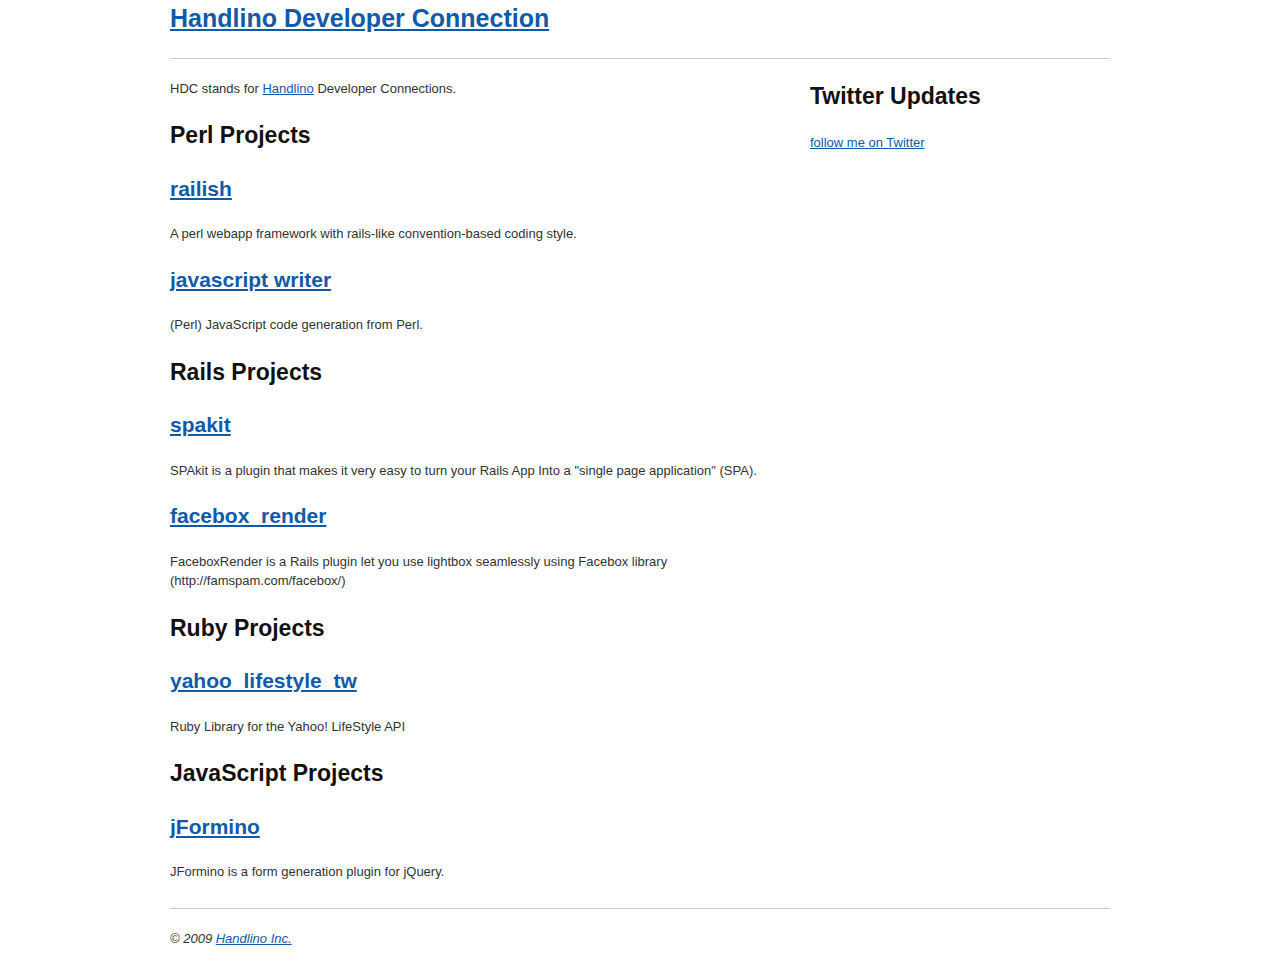
==== prototype/index.html @ f9f8546f "add prototype" ====
<!DOCTYPE HTML PUBLIC "-//W3C//DTD HTML 4.01//EN" "http://www.w3.org/TR/html4/strict.dtd">
<html>
<head>
   <meta http-equiv="content-type" content="text/html; charset=utf-8">
   <title>Handlino Developer Connection - Home</title>
   <meta name="author" content="Handlino Inc.`">

   <link rel="stylesheet" href="/css/reset.css" type="text/css" media="screen, projection">
   <link rel="stylesheet" href="/css/text.css" type="text/css" media="screen, projection">
   <link rel="stylesheet" href="/css/960.css" type="text/css" media="screen, projection">

   <!-- CodeRay syntax highlighting CSS -->
   <link rel="stylesheet" href="/css/coderay.css" type="text/css">

   <!-- Homepage CSS -->
   <link rel="stylesheet" href="/css/site.css" type="text/css" media="screen, projection">
</head>
<body>

<div class="container_12">
    <div class="grid_12" id="hd">
        <h1><a href="/">Handlino Developer Connection</a></h1>
        <hr>
    </div>
    <div class="grid_8" id="main">
        <p>HDC stands for <a href="http://handlino.com/">Handlino</a> Developer Connections.</p>

<h2>Perl Projects</h2>

<h3><a href="http://github.com/gugod/railsish/">railish</a></h3>

<p>A perl webapp framework with rails-like convention-based coding style.</p>

<h3><a href="http://github.com/gugod/javascript-writer/">javascript writer</a></h3>

<p>(Perl) JavaScript code generation from Perl.</p>

<h2>Rails Projects</h2>

<h3><a href="http://github.com/ihower/spakit/">spakit</a></h3>

<p>SPAkit is a plugin that makes it very easy to turn your Rails App Into a "single page application" (SPA).</p>

<h3><a href="http://github.com/ihower/facebox_render/">facebox_render</a></h3>

<p>FaceboxRender is a Rails plugin let you use lightbox seamlessly using Facebox library (http://famspam.com/facebox/)</p>

<h2>Ruby Projects</h2>

<h3><a href="http://github.com/ihower/yahoo_lifestyle_tw/">yahoo_lifestyle_tw</a></h3>

<p>Ruby Library for the Yahoo! LifeStyle API</p>

<h2>JavaScript Projects</h2>

<h3><a href="http://github.com/handlino/jformino/">jFormino</a></h3>

<p>JFormino is a form generation plugin for jQuery.</p>

    </div>
    <div class="grid_4" id="sidebar">
        <div id="twitter_div">
            <h2 class="sidebar-title">Twitter Updates</h2>
            <ul id="twitter_update_list"></ul>
            <a href="http://twitter.com/handlino" id="twitter-link">follow me on Twitter</a>
        </div>
    </div>
    <div class="clear">&nbsp;</div>
    <div class="grid_12" id="footer">
        <hr>
        <address>&copy; 2009 <a href="http://handlino.com/">Handlino Inc.</a></address>
    </div>
</div>
<script type="text/javascript" src="http://twitter.com/javascripts/blogger.js"></script>
<script type="text/javascript" src="http://twitter.com/statuses/user_timeline/handlino.json?callback=twitterCallback2&amp;count=5"></script>
</body>
</html>
---- css/text.css ----
body{font:13px/1.5 Helvetica,Arial,'Liberation Sans',FreeSans,sans-serif}a:focus{outline:1px dotted invert}hr{border:0 #ccc solid;border-top-width:1px;clear:both;height:0}h1{font-size:25px}h2{font-size:23px}h3{font-size:21px}h4{font-size:19px}h5{font-size:17px}h6{font-size:15px}ol{list-style:decimal}ul{list-style:square}li{margin-left:30px}p,dl,hr,h1,h2,h3,h4,h5,h6,ol,ul,pre,table,address,fieldset{margin-bottom:20px}
---- css/960.css ----
.container_12,.container_16{margin-left:auto;margin-right:auto;width:960px}.grid_1,.grid_2,.grid_3,.grid_4,.grid_5,.grid_6,.grid_7,.grid_8,.grid_9,.grid_10,.grid_11,.grid_12,.grid_13,.grid_14,.grid_15,.grid_16{display:inline;float:left;margin-left:10px;margin-right:10px}.container_12 .grid_3,.container_16 .grid_4{width:220px}.container_12 .grid_6,.container_16 .grid_8{width:460px}.container_12 .grid_9,.container_16 .grid_12{width:700px}.container_12 .grid_12,.container_16 .grid_16{width:940px}.alpha{margin-left:0}.omega{margin-right:0}.container_12 .grid_1{width:60px}.container_12 .grid_2{width:140px}.container_12 .grid_4{width:300px}.container_12 .grid_5{width:380px}.container_12 .grid_7{width:540px}.container_12 .grid_8{width:620px}.container_12 .grid_10{width:780px}.container_12 .grid_11{width:860px}.container_16 .grid_1{width:40px}.container_16 .grid_2{width:100px}.container_16 .grid_3{width:160px}.container_16 .grid_5{width:280px}.container_16 .grid_6{width:340px}.container_16 .grid_7{width:400px}.container_16 .grid_9{width:520px}.container_16 .grid_10{width:580px}.container_16 .grid_11{width:640px}.container_16 .grid_13{width:760px}.container_16 .grid_14{width:820px}.container_16 .grid_15{width:880px}.container_12 .prefix_3,.container_16 .prefix_4{padding-left:240px}.container_12 .prefix_6,.container_16 .prefix_8{padding-left:480px}.container_12 .prefix_9,.container_16 .prefix_12{padding-left:720px}.container_12 .prefix_1{padding-left:80px}.container_12 .prefix_2{padding-left:160px}.container_12 .prefix_4{padding-left:320px}.container_12 .prefix_5{padding-left:400px}.container_12 .prefix_7{padding-left:560px}.container_12 .prefix_8{padding-left:640px}.container_12 .prefix_10{padding-left:800px}.container_12 .prefix_11{padding-left:880px}.container_16 .prefix_1{padding-left:60px}.container_16 .prefix_2{padding-left:120px}.container_16 .prefix_3{padding-left:180px}.container_16 .prefix_5{padding-left:300px}.container_16 .prefix_6{padding-left:360px}.container_16 .prefix_7{padding-left:420px}.container_16 .prefix_9{padding-left:540px}.container_16 .prefix_10{padding-left:600px}.container_16 .prefix_11{padding-left:660px}.container_16 .prefix_13{padding-left:780px}.container_16 .prefix_14{padding-left:840px}.container_16 .prefix_15{padding-left:900px}.container_12 .suffix_3,.container_16 .suffix_4{padding-right:240px}.container_12 .suffix_6,.container_16 .suffix_8{padding-right:480px}.container_12 .suffix_9,.container_16 .suffix_12{padding-right:720px}.container_12 .suffix_1{padding-right:80px}.container_12 .suffix_2{padding-right:160px}.container_12 .suffix_4{padding-right:320px}.container_12 .suffix_5{padding-right:400px}.container_12 .suffix_7{padding-right:560px}.container_12 .suffix_8{padding-right:640px}.container_12 .suffix_10{padding-right:800px}.container_12 .suffix_11{padding-right:880px}.container_16 .suffix_1{padding-right:60px}.container_16 .suffix_2{padding-right:120px}.container_16 .suffix_3{padding-right:180px}.container_16 .suffix_5{padding-right:300px}.container_16 .suffix_6{padding-right:360px}.container_16 .suffix_7{padding-right:420px}.container_16 .suffix_9{padding-right:540px}.container_16 .suffix_10{padding-right:600px}.container_16 .suffix_11{padding-right:660px}.container_16 .suffix_13{padding-right:780px}.container_16 .suffix_14{padding-right:840px}.container_16 .suffix_15{padding-right:900px}.clear{clear:both;display:block;overflow:hidden;visibility:hidden;width:0;height:0}.clearfix:after{clear:both;content:'.';display:block;visibility:hidden;height:0}.clearfix{display:inline-block}* html .clearfix{height:1%}.clearfix{display:block}
---- css/coderay.css ----
.CodeRay {
  padding: 0.5em;
  margin-bottom: 1.3em;
  background-color: #eee;
  border: 1px solid #aaa;
  font: 1.1em Monaco, 'Courier New', 'Terminal', monospace;
  color: #100;
}
.CodeRay pre {
  padding: 0px;
  margin: 0px;
  overflow: auto;
  background-color: transparent;
  border: none;
}

div.CodeRay { }

span.CodeRay { white-space: pre; border: 0px; padding: 2px }

table.CodeRay { border-collapse: collapse; width: 100%; padding: 2px }
table.CodeRay td { padding: 2px 4px; vertical-align: top }

.CodeRay .line_numbers, .CodeRay .no {
  background-color: #def;
  color: gray;
  text-align: right;
}
.CodeRay .line_numbers tt { font-weight: bold }
.CodeRay .no { padding: 0px 4px }

ol.CodeRay { font-size: 10pt }
ol.CodeRay li { white-space: pre }

.CodeRay .debug { color:white ! important; background:blue ! important; }

.CodeRay .af { color:#00C }
.CodeRay .an { color:#007 }
.CodeRay .av { color:#700 }
.CodeRay .aw { color:#C00 }
.CodeRay .bi { color:#509; font-weight:bold }
.CodeRay .c  { color:#666; }

.CodeRay .ch { color:#04D }
.CodeRay .ch .k { color:#04D }
.CodeRay .ch .dl { color:#039 }

.CodeRay .cl { color:#B06; font-weight:bold }
.CodeRay .co { color:#036; font-weight:bold }
.CodeRay .cr { color:#0A0 }
.CodeRay .cv { color:#369 }
.CodeRay .df { color:#099; font-weight:bold }
.CodeRay .di { color:#088; font-weight:bold }
.CodeRay .dl { color:black }
.CodeRay .do { color:#970 }
.CodeRay .ds { color:#D42; font-weight:bold }
.CodeRay .e  { color:#666; font-weight:bold }
.CodeRay .en { color:#800; font-weight:bold }
.CodeRay .er { color:#F00; background-color:#FAA }
.CodeRay .ex { color:#F00; font-weight:bold }
.CodeRay .fl { color:#60E; font-weight:bold }
.CodeRay .fu { color:#06B; font-weight:bold }
.CodeRay .gv { color:#d70; font-weight:bold }
.CodeRay .hx { color:#058; font-weight:bold }
.CodeRay .i  { color:#00D; font-weight:bold }
.CodeRay .ic { color:#B44; font-weight:bold }

.CodeRay .il { background: #eee }
.CodeRay .il .il { background: #ddd }
.CodeRay .il .il .il { background: #ccc }
.CodeRay .il .idl { font-weight: bold; color: #888 }

.CodeRay .in { color:#B2B; font-weight:bold }
.CodeRay .iv { color:#33B }
.CodeRay .la { color:#970; font-weight:bold }
.CodeRay .lv { color:#963 }
.CodeRay .oc { color:#40E; font-weight:bold }
.CodeRay .of { color:#000; font-weight:bold }
.CodeRay .op { }
.CodeRay .pc { color:#038; font-weight:bold }
.CodeRay .pd { color:#369; font-weight:bold }
.CodeRay .pp { color:#579 }
.CodeRay .pt { color:#339; font-weight:bold }
.CodeRay .r  { color:#080; font-weight:bold }

.CodeRay .rx { background-color:#fff0ff }
.CodeRay .rx .k { color:#808 }
.CodeRay .rx .dl { color:#404 }
.CodeRay .rx .mod { color:#C2C }
.CodeRay .rx .fu  { color:#404; font-weight: bold }

.CodeRay .s  { background-color:#fff0f0 }
.CodeRay .s  .s { background-color:#ffe0e0 }
.CodeRay .s  .s  .s { background-color:#ffd0d0 }
.CodeRay .s  .k { color:#D20 }
.CodeRay .s  .dl { color:#710 }

.CodeRay .sh { background-color:#f0fff0 }
.CodeRay .sh .k { color:#2B2 }
.CodeRay .sh .dl { color:#161 }

.CodeRay .sy { color:#A60 }
.CodeRay .sy .k { color:#A60 }
.CodeRay .sy .dl { color:#630 }

.CodeRay .ta { color:#070 }
.CodeRay .tf { color:#070; font-weight:bold }
.CodeRay .ts { color:#D70; font-weight:bold }
.CodeRay .ty { color:#339; font-weight:bold }
.CodeRay .v  { color:#036 }
.CodeRay .xt { color:#444 }
---- css/site.css ----
body {
  font-family: Verdana, "Bitstream Vera Sans", sans-serif;
  color: #333;
}

/* Headings
 * --------------------------------------------------------------------- */
h1,h2,h3,h4,h5,h6 { color: #111; }

/* Text Elements
 * --------------------------------------------------------------------- */
a                 { color: #125AA7; }
a:hover           { color: #000; }
blockquote        { color: #666; }

pre {
  background: #eee;
  border:     1px solid #ddd;
}

hr {
  background: #B2CCFF;
  color:      #B2CCFF;
}

/* Tables
 * --------------------------------------------------------------------- */
table {
  border-top:     1px solid #ddd;
  border-left:    1px solid #ddd;
}
th,td {
  border-bottom:  1px solid #ddd;
  border-right:   1px solid #ddd;
}

/* Default Classes
 * --------------------------------------------------------------------- */
p.quiet { color: #666; }
.alt    { color: #666; }

p.title {
  color: #111;
  font-family: "Helvetica Neue", Helvetica, Arial, sans-serif;
  font-size: 2em;
  margin-bottom: 0.75em;
}

#header p.title { font-size: 3em; line-height: 1; margin-bottom: 0.5em; }

/* EOF */

.article {
    width: 100%;
    overflow: auto;
}
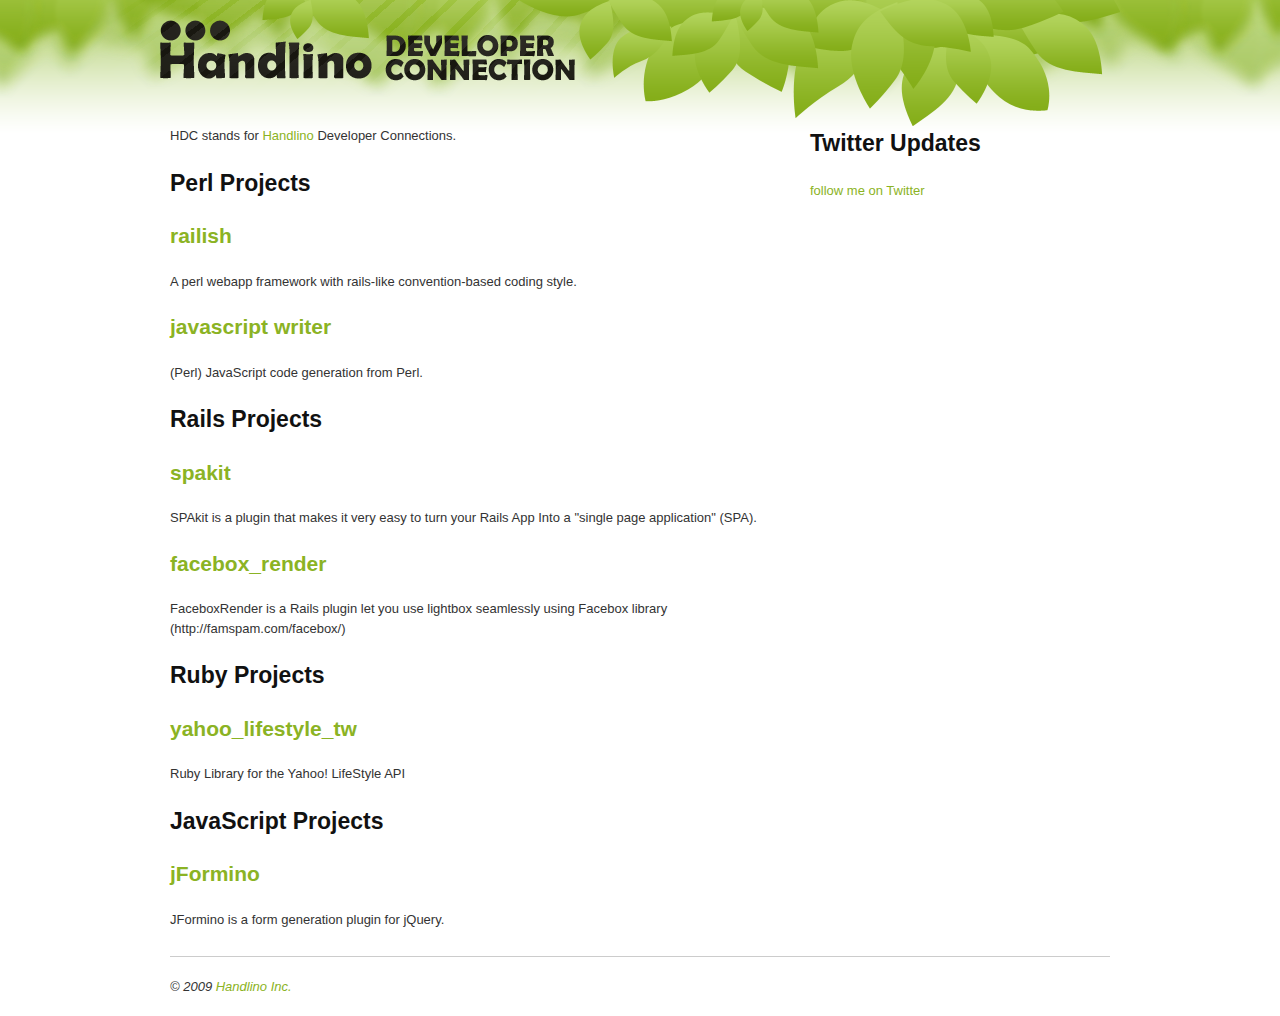
==== commit 44b63a97: "add background, header style" ====
--- a/prototype/index.html
+++ b/prototype/index.html
@@ -5,22 +5,27 @@
    <title>Handlino Developer Connection - Home</title>
    <meta name="author" content="Handlino Inc.`">
 
-   <link rel="stylesheet" href="/css/reset.css" type="text/css" media="screen, projection">
-   <link rel="stylesheet" href="/css/text.css" type="text/css" media="screen, projection">
-   <link rel="stylesheet" href="/css/960.css" type="text/css" media="screen, projection">
+   <link rel="stylesheet" href="css/reset.css" type="text/css" media="screen, projection">
+   <link rel="stylesheet" href="css/text.css" type="text/css" media="screen, projection">
+   <link rel="stylesheet" href="css/960.css" type="text/css" media="screen, projection">
 
    <!-- CodeRay syntax highlighting CSS -->
-   <link rel="stylesheet" href="/css/coderay.css" type="text/css">
+   <link rel="stylesheet" href="css/coderay.css" type="text/css">
 
    <!-- Homepage CSS -->
-   <link rel="stylesheet" href="/css/site.css" type="text/css" media="screen, projection">
+   <link rel="stylesheet" href="css/site.css" type="text/css" media="screen, projection">
+   <link rel="stylesheet" href="css/application.css" type="text/css" media="screen, projection">
 </head>
 <body>
 
+<div id="wrap-background">
+<div id="wrap-foreground">
+
 <div class="container_12">
-    <div class="grid_12" id="hd">
-        <h1><a href="/">Handlino Developer Connection</a></h1>
-        <hr>
+    <div id="hd">
+        <p class="leafage"></p>
+        <p class="sunshine"></p>
+        <h1>Handlino Developer Connection</h1>
     </div>
     <div class="grid_8" id="main">
         <p>HDC stands for <a href="http://handlino.com/">Handlino</a> Developer Connections.</p>
@@ -73,5 +78,9 @@
 </div>
 <script type="text/javascript" src="http://twitter.com/javascripts/blogger.js"></script>
 <script type="text/javascript" src="http://twitter.com/statuses/user_timeline/handlino.json?callback=twitterCallback2&amp;count=5"></script>
+
+</div>
+</div>
+
 </body>
 </html>
--- a/prototype/css/text.css
+++ b/prototype/css/text.css
@@ -0,0 +1 @@
+body{font:13px/1.5 Helvetica,Arial,'Liberation Sans',FreeSans,sans-serif}a:focus{outline:1px dotted invert}hr{border:0 #ccc solid;border-top-width:1px;clear:both;height:0}h1{font-size:25px}h2{font-size:23px}h3{font-size:21px}h4{font-size:19px}h5{font-size:17px}h6{font-size:15px}ol{list-style:decimal}ul{list-style:square}li{margin-left:30px}p,dl,hr,h1,h2,h3,h4,h5,h6,ol,ul,pre,table,address,fieldset{margin-bottom:20px}--- a/prototype/css/960.css
+++ b/prototype/css/960.css
@@ -0,0 +1 @@
+.container_12,.container_16{margin-left:auto;margin-right:auto;width:960px}.grid_1,.grid_2,.grid_3,.grid_4,.grid_5,.grid_6,.grid_7,.grid_8,.grid_9,.grid_10,.grid_11,.grid_12,.grid_13,.grid_14,.grid_15,.grid_16{display:inline;float:left;margin-left:10px;margin-right:10px}.container_12 .grid_3,.container_16 .grid_4{width:220px}.container_12 .grid_6,.container_16 .grid_8{width:460px}.container_12 .grid_9,.container_16 .grid_12{width:700px}.container_12 .grid_12,.container_16 .grid_16{width:940px}.alpha{margin-left:0}.omega{margin-right:0}.container_12 .grid_1{width:60px}.container_12 .grid_2{width:140px}.container_12 .grid_4{width:300px}.container_12 .grid_5{width:380px}.container_12 .grid_7{width:540px}.container_12 .grid_8{width:620px}.container_12 .grid_10{width:780px}.container_12 .grid_11{width:860px}.container_16 .grid_1{width:40px}.container_16 .grid_2{width:100px}.container_16 .grid_3{width:160px}.container_16 .grid_5{width:280px}.container_16 .grid_6{width:340px}.container_16 .grid_7{width:400px}.container_16 .grid_9{width:520px}.container_16 .grid_10{width:580px}.container_16 .grid_11{width:640px}.container_16 .grid_13{width:760px}.container_16 .grid_14{width:820px}.container_16 .grid_15{width:880px}.container_12 .prefix_3,.container_16 .prefix_4{padding-left:240px}.container_12 .prefix_6,.container_16 .prefix_8{padding-left:480px}.container_12 .prefix_9,.container_16 .prefix_12{padding-left:720px}.container_12 .prefix_1{padding-left:80px}.container_12 .prefix_2{padding-left:160px}.container_12 .prefix_4{padding-left:320px}.container_12 .prefix_5{padding-left:400px}.container_12 .prefix_7{padding-left:560px}.container_12 .prefix_8{padding-left:640px}.container_12 .prefix_10{padding-left:800px}.container_12 .prefix_11{padding-left:880px}.container_16 .prefix_1{padding-left:60px}.container_16 .prefix_2{padding-left:120px}.container_16 .prefix_3{padding-left:180px}.container_16 .prefix_5{padding-left:300px}.container_16 .prefix_6{padding-left:360px}.container_16 .prefix_7{padding-left:420px}.container_16 .prefix_9{padding-left:540px}.container_16 .prefix_10{padding-left:600px}.container_16 .prefix_11{padding-left:660px}.container_16 .prefix_13{padding-left:780px}.container_16 .prefix_14{padding-left:840px}.container_16 .prefix_15{padding-left:900px}.container_12 .suffix_3,.container_16 .suffix_4{padding-right:240px}.container_12 .suffix_6,.container_16 .suffix_8{padding-right:480px}.container_12 .suffix_9,.container_16 .suffix_12{padding-right:720px}.container_12 .suffix_1{padding-right:80px}.container_12 .suffix_2{padding-right:160px}.container_12 .suffix_4{padding-right:320px}.container_12 .suffix_5{padding-right:400px}.container_12 .suffix_7{padding-right:560px}.container_12 .suffix_8{padding-right:640px}.container_12 .suffix_10{padding-right:800px}.container_12 .suffix_11{padding-right:880px}.container_16 .suffix_1{padding-right:60px}.container_16 .suffix_2{padding-right:120px}.container_16 .suffix_3{padding-right:180px}.container_16 .suffix_5{padding-right:300px}.container_16 .suffix_6{padding-right:360px}.container_16 .suffix_7{padding-right:420px}.container_16 .suffix_9{padding-right:540px}.container_16 .suffix_10{padding-right:600px}.container_16 .suffix_11{padding-right:660px}.container_16 .suffix_13{padding-right:780px}.container_16 .suffix_14{padding-right:840px}.container_16 .suffix_15{padding-right:900px}.clear{clear:both;display:block;overflow:hidden;visibility:hidden;width:0;height:0}.clearfix:after{clear:both;content:'.';display:block;visibility:hidden;height:0}.clearfix{display:inline-block}* html .clearfix{height:1%}.clearfix{display:block}--- a/prototype/css/coderay.css
+++ b/prototype/css/coderay.css
@@ -0,0 +1,111 @@
+.CodeRay {
+  padding: 0.5em;
+  margin-bottom: 1.3em;
+  background-color: #eee;
+  border: 1px solid #aaa;
+  font: 1.1em Monaco, 'Courier New', 'Terminal', monospace;
+  color: #100;
+}
+.CodeRay pre {
+  padding: 0px;
+  margin: 0px;
+  overflow: auto;
+  background-color: transparent;
+  border: none;
+}
+
+div.CodeRay { }
+
+span.CodeRay { white-space: pre; border: 0px; padding: 2px }
+
+table.CodeRay { border-collapse: collapse; width: 100%; padding: 2px }
+table.CodeRay td { padding: 2px 4px; vertical-align: top }
+
+.CodeRay .line_numbers, .CodeRay .no {
+  background-color: #def;
+  color: gray;
+  text-align: right;
+}
+.CodeRay .line_numbers tt { font-weight: bold }
+.CodeRay .no { padding: 0px 4px }
+
+ol.CodeRay { font-size: 10pt }
+ol.CodeRay li { white-space: pre }
+
+.CodeRay .debug { color:white ! important; background:blue ! important; }
+
+.CodeRay .af { color:#00C }
+.CodeRay .an { color:#007 }
+.CodeRay .av { color:#700 }
+.CodeRay .aw { color:#C00 }
+.CodeRay .bi { color:#509; font-weight:bold }
+.CodeRay .c  { color:#666; }
+
+.CodeRay .ch { color:#04D }
+.CodeRay .ch .k { color:#04D }
+.CodeRay .ch .dl { color:#039 }
+
+.CodeRay .cl { color:#B06; font-weight:bold }
+.CodeRay .co { color:#036; font-weight:bold }
+.CodeRay .cr { color:#0A0 }
+.CodeRay .cv { color:#369 }
+.CodeRay .df { color:#099; font-weight:bold }
+.CodeRay .di { color:#088; font-weight:bold }
+.CodeRay .dl { color:black }
+.CodeRay .do { color:#970 }
+.CodeRay .ds { color:#D42; font-weight:bold }
+.CodeRay .e  { color:#666; font-weight:bold }
+.CodeRay .en { color:#800; font-weight:bold }
+.CodeRay .er { color:#F00; background-color:#FAA }
+.CodeRay .ex { color:#F00; font-weight:bold }
+.CodeRay .fl { color:#60E; font-weight:bold }
+.CodeRay .fu { color:#06B; font-weight:bold }
+.CodeRay .gv { color:#d70; font-weight:bold }
+.CodeRay .hx { color:#058; font-weight:bold }
+.CodeRay .i  { color:#00D; font-weight:bold }
+.CodeRay .ic { color:#B44; font-weight:bold }
+
+.CodeRay .il { background: #eee }
+.CodeRay .il .il { background: #ddd }
+.CodeRay .il .il .il { background: #ccc }
+.CodeRay .il .idl { font-weight: bold; color: #888 }
+
+.CodeRay .in { color:#B2B; font-weight:bold }
+.CodeRay .iv { color:#33B }
+.CodeRay .la { color:#970; font-weight:bold }
+.CodeRay .lv { color:#963 }
+.CodeRay .oc { color:#40E; font-weight:bold }
+.CodeRay .of { color:#000; font-weight:bold }
+.CodeRay .op { }
+.CodeRay .pc { color:#038; font-weight:bold }
+.CodeRay .pd { color:#369; font-weight:bold }
+.CodeRay .pp { color:#579 }
+.CodeRay .pt { color:#339; font-weight:bold }
+.CodeRay .r  { color:#080; font-weight:bold }
+
+.CodeRay .rx { background-color:#fff0ff }
+.CodeRay .rx .k { color:#808 }
+.CodeRay .rx .dl { color:#404 }
+.CodeRay .rx .mod { color:#C2C }
+.CodeRay .rx .fu  { color:#404; font-weight: bold }
+
+.CodeRay .s  { background-color:#fff0f0 }
+.CodeRay .s  .s { background-color:#ffe0e0 }
+.CodeRay .s  .s  .s { background-color:#ffd0d0 }
+.CodeRay .s  .k { color:#D20 }
+.CodeRay .s  .dl { color:#710 }
+
+.CodeRay .sh { background-color:#f0fff0 }
+.CodeRay .sh .k { color:#2B2 }
+.CodeRay .sh .dl { color:#161 }
+
+.CodeRay .sy { color:#A60 }
+.CodeRay .sy .k { color:#A60 }
+.CodeRay .sy .dl { color:#630 }
+
+.CodeRay .ta { color:#070 }
+.CodeRay .tf { color:#070; font-weight:bold }
+.CodeRay .ts { color:#D70; font-weight:bold }
+.CodeRay .ty { color:#339; font-weight:bold }
+.CodeRay .v  { color:#036 }
+.CodeRay .xt { color:#444 }
--- a/prototype/css/site.css
+++ b/prototype/css/site.css
@@ -0,0 +1,57 @@
+
+body {
+  font-family: Verdana, "Bitstream Vera Sans", sans-serif;
+  color: #333;
+}
+
+/* Headings
+ * --------------------------------------------------------------------- */
+h1,h2,h3,h4,h5,h6 { color: #111; }
+
+/* Text Elements
+ * --------------------------------------------------------------------- */
+a                 { color: #125AA7; }
+a:hover           { color: #000; }
+blockquote        { color: #666; }
+
+pre {
+  background: #eee;
+  border:     1px solid #ddd;
+}
+
+hr {
+  background: #B2CCFF;
+  color:      #B2CCFF;
+}
+
+/* Tables
+ * --------------------------------------------------------------------- */
+table {
+  border-top:     1px solid #ddd;
+  border-left:    1px solid #ddd;
+}
+th,td {
+  border-bottom:  1px solid #ddd;
+  border-right:   1px solid #ddd;
+}
+
+/* Default Classes
+ * --------------------------------------------------------------------- */
+p.quiet { color: #666; }
+.alt    { color: #666; }
+
+p.title {
+  color: #111;
+  font-family: "Helvetica Neue", Helvetica, Arial, sans-serif;
+  font-size: 2em;
+  margin-bottom: 0.75em;
+}
+
+#header p.title { font-size: 3em; line-height: 1; margin-bottom: 0.5em; }
+
+/* EOF */
+
+.article {
+    width: 100%;
+    overflow: auto;
+}
--- a/prototype/css/application.css
+++ b/prototype/css/application.css
@@ -0,0 +1,71 @@
+
+body {
+    background: url(../images/bg.png) top repeat-x;
+    font-family: Verdana, "Bitstream Vera Sans", sans-serif;
+    color: #333;
+}
+
+#wrap-background {
+    background: url(../images/wrap-bg.png) left top repeat-x;
+}
+
+#wrap-foreground {
+    background: url(../images/wrap-fg.png) right top repeat-x;
+}
+
+
+a:link, a:visited {
+    color: #8BB324;
+    text-decoration: none;
+}
+
+a:hover, a:active {
+    color: #000;
+    text-decoration: underline;
+}
+
+::selection {
+    background: #8BB324; 
+	color: white; /* Safari */
+}
+
+::-moz-selection {
+    background: #8BB324; 
+	color: white; /* Firefox */ 
+}
+
+/* Header
+ * --------------------------------------------------------------------- */
+ 
+#hd {
+    height: 126px;
+    position: relative;
+}
+
+#hd .leafage {
+    background: url(../images/leafage.png) no-repeat;
+    width: 858px;
+    height: 126px;
+    position: absolute;
+    right: 0px;
+    z-index: 20;
+}
+
+#hd .sunshine {
+    background: url(../images/sunshine.png) no-repeat;
+    width: 634px;
+    height: 112px;
+    position: absolute;
+    left: -80px;
+    z-index: 10;
+}
+
+#hd h1 {
+    background: url(../images/h1.png) no-repeat;
+    width: 415px;
+    height: 61px;
+    position: absolute;
+    top: 20px;
+    z-index: 8;
+    text-indent: -9999em;
+}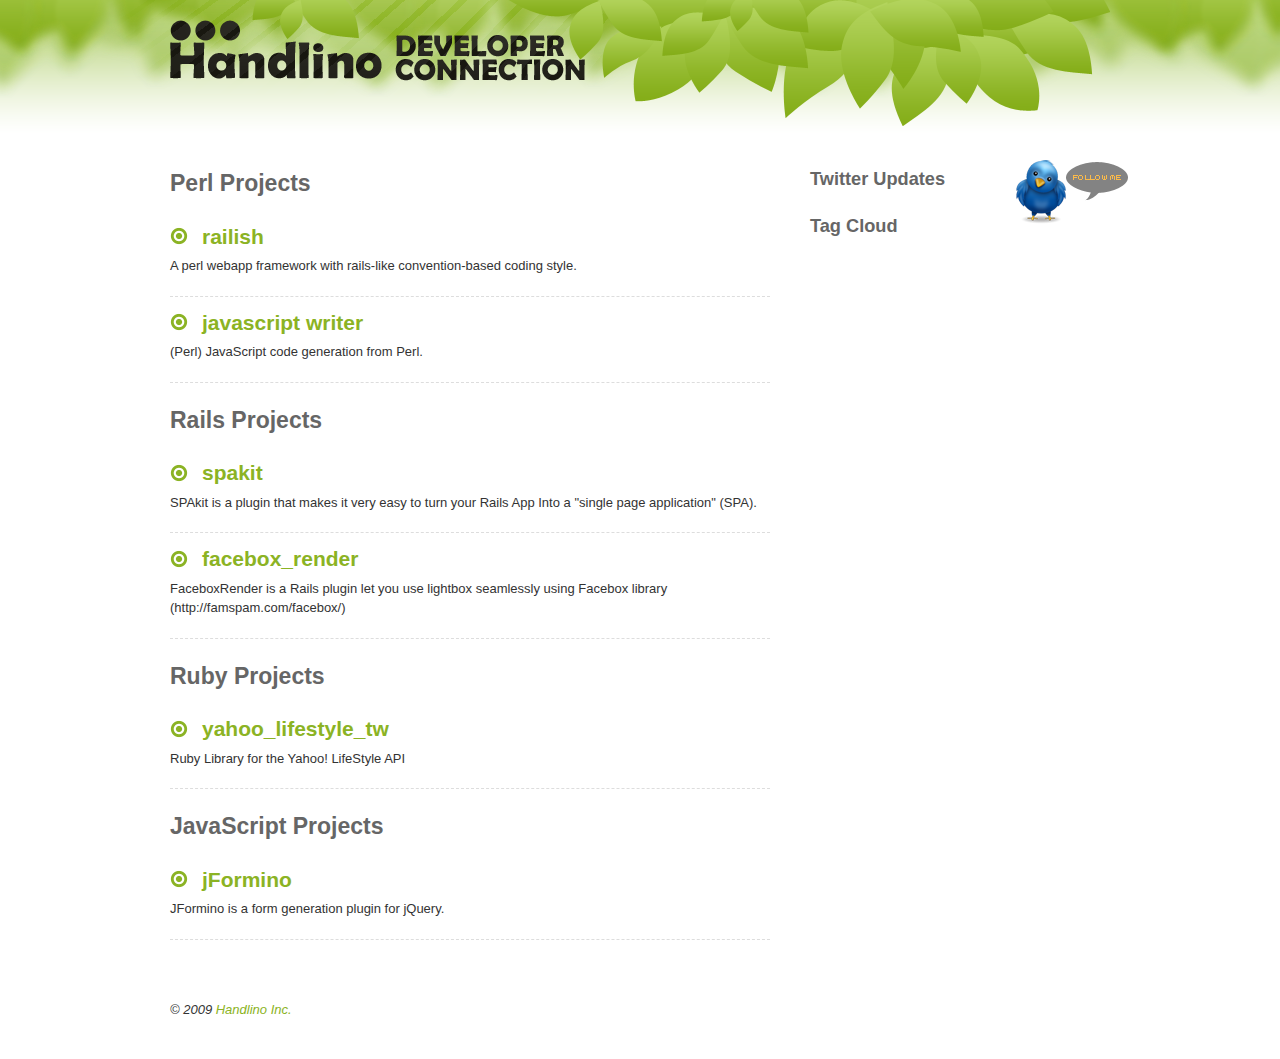
==== commit 597cff83: "add projects-item, sidebar style" ====
--- a/prototype/index.html
+++ b/prototype/index.html
@@ -22,57 +22,71 @@
 <div id="wrap-foreground">
 
 <div class="container_12">
-    <div id="hd">
+    <div id="hd" class="grid_12">
         <p class="leafage"></p>
         <p class="sunshine"></p>
         <h1>Handlino Developer Connection</h1>
     </div>
     <div class="grid_8" id="main">
-        <p>HDC stands for <a href="http://handlino.com/">Handlino</a> Developer Connections.</p>
-
-<h2>Perl Projects</h2>
-
-<h3><a href="http://github.com/gugod/railsish/">railish</a></h3>
-
-<p>A perl webapp framework with rails-like convention-based coding style.</p>
-
-<h3><a href="http://github.com/gugod/javascript-writer/">javascript writer</a></h3>
-
-<p>(Perl) JavaScript code generation from Perl.</p>
-
-<h2>Rails Projects</h2>
-
-<h3><a href="http://github.com/ihower/spakit/">spakit</a></h3>
-
-<p>SPAkit is a plugin that makes it very easy to turn your Rails App Into a "single page application" (SPA).</p>
-
-<h3><a href="http://github.com/ihower/facebox_render/">facebox_render</a></h3>
-
-<p>FaceboxRender is a Rails plugin let you use lightbox seamlessly using Facebox library (http://famspam.com/facebox/)</p>
-
-<h2>Ruby Projects</h2>
-
-<h3><a href="http://github.com/ihower/yahoo_lifestyle_tw/">yahoo_lifestyle_tw</a></h3>
-
-<p>Ruby Library for the Yahoo! LifeStyle API</p>
-
-<h2>JavaScript Projects</h2>
-
-<h3><a href="http://github.com/handlino/jformino/">jFormino</a></h3>
-
-<p>JFormino is a form generation plugin for jQuery.</p>
-
+        <ul class="projects-block">
+            <li class="block">
+                <h2>Perl Projects</h2>
+                <ul class="projects-item">
+                    <li>
+                        <h3><a href="http://github.com/gugod/railsish/">railish</a></h3>
+                        <p>A perl webapp framework with rails-like convention-based coding style.</p>
+                    </li>
+                    <li>
+                        <h3><a href="http://github.com/gugod/javascript-writer/">javascript writer</a></h3>
+                        <p>(Perl) JavaScript code generation from Perl.</p>
+                    </li>
+                </ul>
+            </li>
+            <li class="block">
+                <h2>Rails Projects</h2>
+                <ul class="projects-item">
+                    <li>
+                        <h3><a href="http://github.com/ihower/spakit/">spakit</a></h3>
+                        <p>SPAkit is a plugin that makes it very easy to turn your Rails App Into a "single page application" (SPA).</p>
+                    </li>
+                    <li>
+                        <h3><a href="http://github.com/ihower/facebox_render/">facebox_render</a></h3>
+                        <p>FaceboxRender is a Rails plugin let you use lightbox seamlessly using Facebox library (http://famspam.com/facebox/)</p>
+                    </li>
+                </ul>
+            </li>
+            <li class="block">
+                <h2>Ruby Projects</h2>
+                <ul class="projects-item">
+                    <li>
+                        <h3><a href="http://github.com/ihower/yahoo_lifestyle_tw/">yahoo_lifestyle_tw</a></h3>
+                        <p>Ruby Library for the Yahoo! LifeStyle API</p>
+                    </li>
+                </ul>
+            </li>
+            <li class="block">
+                <h2>JavaScript Projects</h2>
+                <ul class="projects-item">
+                    <li>
+                        <h3><a href="http://github.com/handlino/jformino/">jFormino</a></h3>
+                        <p>JFormino is a form generation plugin for jQuery.</p>
+                    </li>
+                </ul>
+            </li>
+        </ul>
     </div>
     <div class="grid_4" id="sidebar">
         <div id="twitter_div">
-            <h2 class="sidebar-title">Twitter Updates</h2>
+            <h3 class="sidebar-title">Twitter Updates</h3>
             <ul id="twitter_update_list"></ul>
-            <a href="http://twitter.com/handlino" id="twitter-link">follow me on Twitter</a>
+            <a href="http://twitter.com/handlino" id="twitter-link">follow me on</a>
+        </div>
+        <div id="tag-cloud">
+            <h3 class="sidebar-title">Tag Cloud</h3>
         </div>
     </div>
     <div class="clear">&nbsp;</div>
-    <div class="grid_12" id="footer">
-        <hr>
+    <div class="grid_12 clearfix" id="footer">
         <address>&copy; 2009 <a href="http://handlino.com/">Handlino Inc.</a></address>
     </div>
 </div>
--- a/prototype/css/application.css
+++ b/prototype/css/application.css
@@ -20,7 +20,7 @@
 }
 
 a:hover, a:active {
-    color: #000;
+    color: #EFA118;
     text-decoration: underline;
 }
 
@@ -38,6 +38,7 @@
  * --------------------------------------------------------------------- */
  
 #hd {
+    margin-bottom: 40px;
     height: 126px;
     position: relative;
 }
@@ -68,4 +69,91 @@
     top: 20px;
     z-index: 8;
     text-indent: -9999em;
-}+}
+
+/* Projects item
+ * --------------------------------------------------------------------- */
+
+.projects-block ul, 
+.projects-block ol, 
+.projects-block li {
+    list-style: none;
+    list-style-type: none;
+    margin: 0;
+    padding: 0;
+}
+
+.projects-block {
+    margin-right: 20px;
+}
+
+.projects-block .block {
+    margin-bottom: 20px;
+}
+
+.projects-block h2 {
+    color: #666;
+}
+
+.projects-item li {
+    border-bottom: 1px #ddd dashed;
+    margin-bottom: 10px;
+}
+
+.projects-item li h3  {
+    margin-bottom: 4px;
+}
+
+.projects-item li h3 a {
+    display: inline-block;
+    background: url(../images/icon-item.png) left no-repeat;
+    padding-left: 32px;
+}
+
+/* Sidebar
+ * --------------------------------------------------------------------- */
+
+#sidebar h3 {
+    color: #666;
+    font-size: 140%;
+}
+
+#twitter_div {
+    position: relative;
+}
+
+#twitter-link {
+    background: url(../images/twitter-bird.png) no-repeat;
+    width: 112px;
+    height: 64px;
+    position: absolute;
+    right: -18px;
+    top: -6px;
+    text-indent: -9999em;
+    outline: none;
+    z-index: 100;
+}
+
+#twitter_update_list li {
+    background: #F5F5F5;
+    list-style-type: none;
+    margin: 0;
+    margin-bottom: 4px;
+    padding: 12px;
+    -moz-border-radius: 6px;
+    -webkit-border-radius: 6px;
+    font-family: "Trebuchet MS", Arial, Helvetica, sans-serif;
+}
+
+#twitter_update_list li a {
+    color: #EFA118;
+}
+
+/* Footer
+ * --------------------------------------------------------------------- */
+ 
+#footer {
+    margin-top: 40px;
+}
+
+
